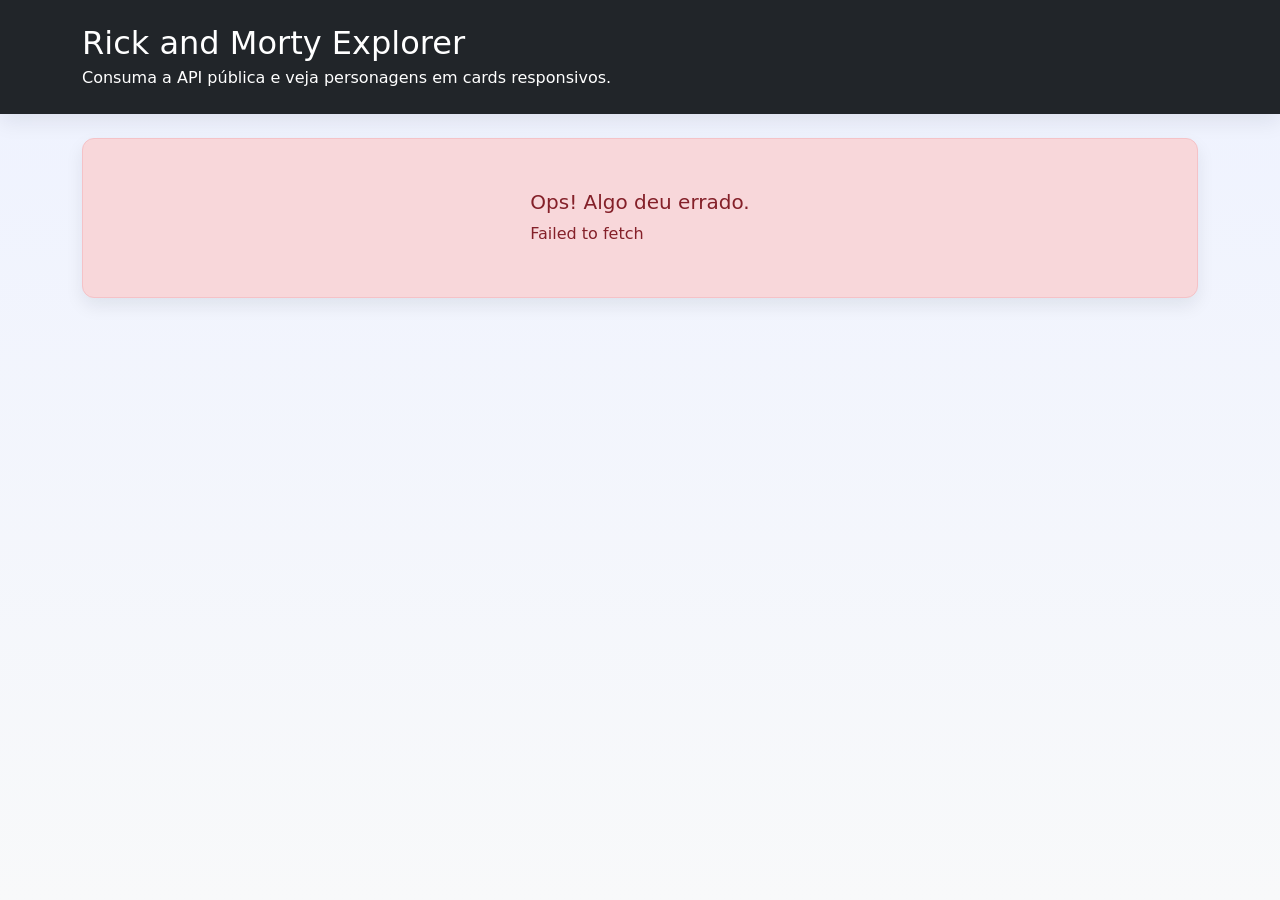
==== index.html @ d55a9a90 "Adicionar projeto AV1 DWB com listagem e detalhes Rick and Morty" ====
<!DOCTYPE html>
<html lang="pt-BR">
<head>
  <meta charset="UTF-8">
  <meta name="viewport" content="width=device-width, initial-scale=1.0">
  <title>Av1 DWB - Lista de Personagens</title>
  <link href="https://cdn.jsdelivr.net/npm/bootstrap@5.3.2/dist/css/bootstrap.min.css" rel="stylesheet" integrity="sha384-EO2M6lzG6eJXZ3Z9e3cgWlgasUTKp7xKh8Qj6Dfq38hFrjUjce1IhrqW3jQN8Y3r" crossorigin="anonymous">
  <link rel="stylesheet" href="css/style.css">
</head>
<body>
  <header class="bg-dark text-white py-4 mb-4">
    <div class="container">
      <h1 class="h2 mb-1">Rick and Morty Explorer</h1>
      <p class="mb-0">Consuma a API pública e veja personagens em cards responsivos.</p>
    </div>
  </header>

  <main class="container">
    <section id="feedback" class="mb-4"></section>

    <div id="card-grid" class="row g-3"></div>
  </main>

  <script src="js/script.js"></script>
  <script src="https://cdn.jsdelivr.net/npm/bootstrap@5.3.2/dist/js/bootstrap.bundle.min.js" integrity="sha384-BeZ0qf7H5KpAdvtw8yxnFujK2qQWQ8K7R0tKI9h8MRVv0gyq6k5qcQmSOBJmPVda" crossorigin="anonymous"></script>
</body>
</html>
---- css/style.css ----
/* Estilização personalizada para o projeto Av1 DWB */
:root {
  --bg: #f8f9fa;
  --card: #ffffff;
  --border: #dee2e6;
  --text-dark: #212529;
  --primary: #0d6efd;
}

body {
  background: linear-gradient(180deg, #eef2ff 0%, #f8f9fa 100%);
  color: var(--text-dark);
  min-height: 100vh;
}

header {
  box-shadow: 0 8px 20px rgba(15, 23, 42, 0.08);
}

#feedback {
  min-height: 60px;
}

.spinner-area,
.error-message,
.empty-message {
  display: flex;
  align-items: center;
  justify-content: center;
  min-height: 160px;
  background: rgba(255, 255, 255, 0.75);
  border: 1px solid var(--border);
  border-radius: 12px;
  box-shadow: 0 8px 18px rgba(15, 23, 42, 0.08);
}

.error-message {
  color: #842029;
  background: #f8d7da;
  border-color: #f5c2c7;
}

.card-custom {
  border: 1px solid var(--border);
  border-radius: 18px;
  transition: transform 0.25s ease, box-shadow 0.25s ease;
}

.card-custom:hover {
  transform: translateY(-4px);
  box-shadow: 0 16px 28px rgba(15, 23, 42, 0.12);
}

.card-custom img {
  object-fit: cover;
  height: 260px;
  border-top-left-radius: 18px;
  border-top-right-radius: 18px;
}

.card-body {
  padding: 1.3rem;
}

.detail-card {
  border: 1px solid var(--border);
  border-radius: 20px;
  padding: 1.5rem;
  background: rgba(255, 255, 255, 0.88);
  box-shadow: 0 12px 26px rgba(15, 23, 42, 0.08);
}

.detail-card img {
  width: 100%;
  max-width: 360px;
  border-radius: 18px;
}

.list-label {
  font-weight: 600;
  color: #495057;
}

.btn-primary {
  border-radius: 999px;
}

@media (max-width: 767px) {
  .card-custom img {
    height: 220px;
  }
}
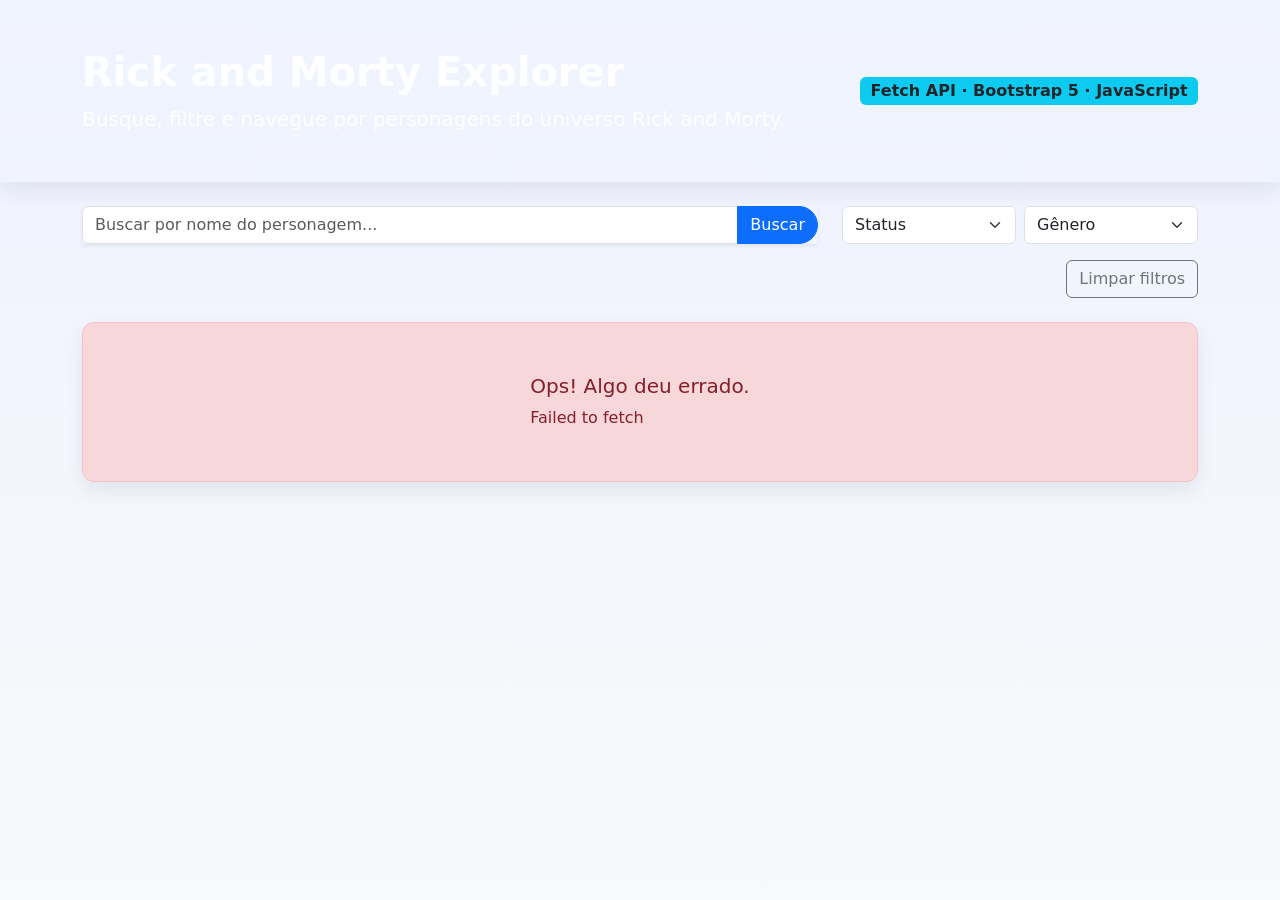
==== commit f5ba9657: "Melhorias: modal de episódios no índice e lista completa de episódios na página de detalhes" ====
--- a/index.html
+++ b/index.html
@@ -3,25 +3,82 @@
 <head>
   <meta charset="UTF-8">
   <meta name="viewport" content="width=device-width, initial-scale=1.0">
-  <title>Av1 DWB - Lista de Personagens</title>
+  <title>Av1 DWB - Rick and Morty Explorer</title>
   <link href="https://cdn.jsdelivr.net/npm/bootstrap@5.3.2/dist/css/bootstrap.min.css" rel="stylesheet" integrity="sha384-EO2M6lzG6eJXZ3Z9e3cgWlgasUTKp7xKh8Qj6Dfq38hFrjUjce1IhrqW3jQN8Y3r" crossorigin="anonymous">
   <link rel="stylesheet" href="css/style.css">
 </head>
 <body>
-  <header class="bg-dark text-white py-4 mb-4">
+  <header class="bg-gradient text-white py-5 mb-4">
     <div class="container">
-      <h1 class="h2 mb-1">Rick and Morty Explorer</h1>
-      <p class="mb-0">Consuma a API pública e veja personagens em cards responsivos.</p>
+      <div class="d-md-flex justify-content-between align-items-center gap-3">
+        <div>
+          <h1 class="display-6 fw-bold mb-2">Rick and Morty Explorer</h1>
+          <p class="lead mb-0">Busque, filtre e navegue por personagens do universo Rick and Morty.</p>
+        </div>
+        <div class="text-md-end">
+          <span class="badge bg-info text-dark fs-6">Fetch API · Bootstrap 5 · JavaScript</span>
+        </div>
+      </div>
     </div>
   </header>
 
   <main class="container">
+    <section class="row gx-4 gy-3 mb-4">
+      <div class="col-lg-8">
+        <form id="search-form" class="input-group shadow-sm">
+          <input id="search-input" type="search" class="form-control" placeholder="Buscar por nome do personagem..." aria-label="Buscar por nome">
+          <button class="btn btn-primary" type="submit">Buscar</button>
+        </form>
+      </div>
+      <div class="col-lg-4">
+        <div class="d-flex gap-2">
+          <select id="status-filter" class="form-select">
+            <option value="">Status</option>
+            <option value="alive">Vivo</option>
+            <option value="dead">Morto</option>
+            <option value="unknown">Desconhecido</option>
+          </select>
+          <select id="gender-filter" class="form-select">
+            <option value="">Gênero</option>
+            <option value="female">Feminino</option>
+            <option value="male">Masculino</option>
+            <option value="genderless">Sem gênero</option>
+            <option value="unknown">Desconhecido</option>
+          </select>
+        </div>
+      </div>
+      <div class="col-12">
+        <div class="d-flex flex-column flex-md-row justify-content-between align-items-start align-items-md-center gap-3">
+          <div id="info-panel" class="text-muted small"></div>
+          <button id="clear-filters" type="button" class="btn btn-outline-secondary">Limpar filtros</button>
+        </div>
+      </div>
+    </section>
+
     <section id="feedback" class="mb-4"></section>
-
     <div id="card-grid" class="row g-3"></div>
+    <nav id="pagination-controls" class="mt-4 d-flex flex-wrap justify-content-between align-items-center"></nav>
   </main>
 
+  <div class="modal fade" id="episodes-modal" tabindex="-1" aria-labelledby="episodesModalLabel" aria-hidden="true">
+    <div class="modal-dialog modal-dialog-centered modal-lg">
+      <div class="modal-content rounded-4 shadow">
+        <div class="modal-header border-0">
+          <div>
+            <h5 class="modal-title" id="episodesModalLabel">Episódios</h5>
+            <p class="text-muted small mb-0" id="episodes-modal-subtitle"></p>
+          </div>
+          <button type="button" class="btn-close" data-bs-dismiss="modal" aria-label="Fechar"></button>
+        </div>
+        <div class="modal-body" id="episodes-modal-body"></div>
+        <div class="modal-footer border-0">
+          <button type="button" class="btn btn-secondary" data-bs-dismiss="modal">Fechar</button>
+        </div>
+      </div>
+    </div>
+  </div>
+
+  <script src="https://cdn.jsdelivr.net/npm/bootstrap@5.3.2/dist/js/bootstrap.bundle.min.js" integrity="sha384-BeZ0qf7H5KpAdvtw8yxnFujK2qQWQ8K7R0tKI9h8MRVv0gyq6k5qcQmSOBJmPVda" crossorigin="anonymous"></script>
   <script src="js/script.js"></script>
-  <script src="https://cdn.jsdelivr.net/npm/bootstrap@5.3.2/dist/js/bootstrap.bundle.min.js" integrity="sha384-BeZ0qf7H5KpAdvtw8yxnFujK2qQWQ8K7R0tKI9h8MRVv0gyq6k5qcQmSOBJmPVda" crossorigin="anonymous"></script>
 </body>
 </html>
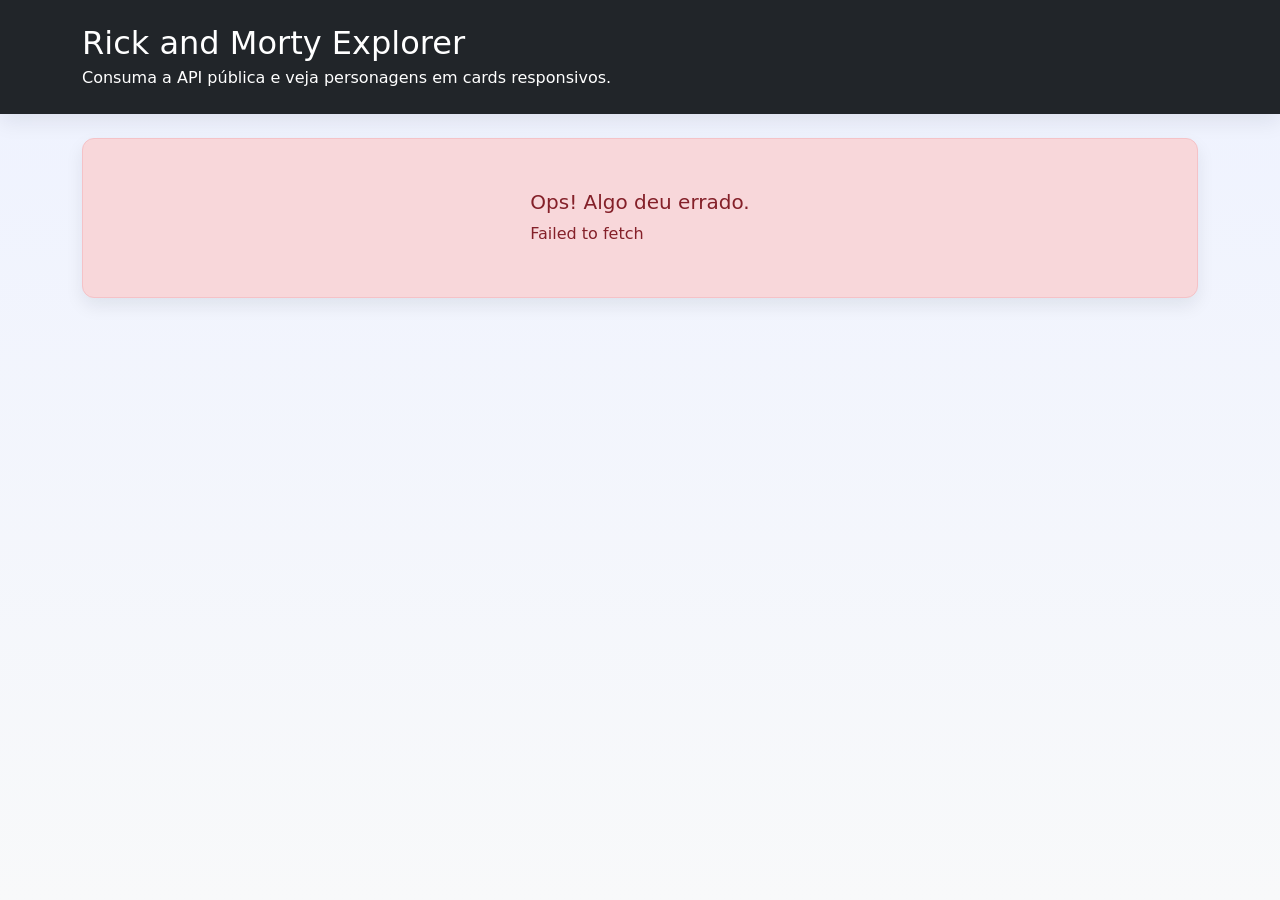
==== commit 740dd9a3: "Revert "Melhorias: modal de episódios no índice e lista completa de episódios na página de detalhes"" ====
--- a/index.html
+++ b/index.html
@@ -3,82 +3,25 @@
 <head>
   <meta charset="UTF-8">
   <meta name="viewport" content="width=device-width, initial-scale=1.0">
-  <title>Av1 DWB - Rick and Morty Explorer</title>
+  <title>Av1 DWB - Lista de Personagens</title>
   <link href="https://cdn.jsdelivr.net/npm/bootstrap@5.3.2/dist/css/bootstrap.min.css" rel="stylesheet" integrity="sha384-EO2M6lzG6eJXZ3Z9e3cgWlgasUTKp7xKh8Qj6Dfq38hFrjUjce1IhrqW3jQN8Y3r" crossorigin="anonymous">
   <link rel="stylesheet" href="css/style.css">
 </head>
 <body>
-  <header class="bg-gradient text-white py-5 mb-4">
+  <header class="bg-dark text-white py-4 mb-4">
     <div class="container">
-      <div class="d-md-flex justify-content-between align-items-center gap-3">
-        <div>
-          <h1 class="display-6 fw-bold mb-2">Rick and Morty Explorer</h1>
-          <p class="lead mb-0">Busque, filtre e navegue por personagens do universo Rick and Morty.</p>
-        </div>
-        <div class="text-md-end">
-          <span class="badge bg-info text-dark fs-6">Fetch API · Bootstrap 5 · JavaScript</span>
-        </div>
-      </div>
+      <h1 class="h2 mb-1">Rick and Morty Explorer</h1>
+      <p class="mb-0">Consuma a API pública e veja personagens em cards responsivos.</p>
     </div>
   </header>
 
   <main class="container">
-    <section class="row gx-4 gy-3 mb-4">
-      <div class="col-lg-8">
-        <form id="search-form" class="input-group shadow-sm">
-          <input id="search-input" type="search" class="form-control" placeholder="Buscar por nome do personagem..." aria-label="Buscar por nome">
-          <button class="btn btn-primary" type="submit">Buscar</button>
-        </form>
-      </div>
-      <div class="col-lg-4">
-        <div class="d-flex gap-2">
-          <select id="status-filter" class="form-select">
-            <option value="">Status</option>
-            <option value="alive">Vivo</option>
-            <option value="dead">Morto</option>
-            <option value="unknown">Desconhecido</option>
-          </select>
-          <select id="gender-filter" class="form-select">
-            <option value="">Gênero</option>
-            <option value="female">Feminino</option>
-            <option value="male">Masculino</option>
-            <option value="genderless">Sem gênero</option>
-            <option value="unknown">Desconhecido</option>
-          </select>
-        </div>
-      </div>
-      <div class="col-12">
-        <div class="d-flex flex-column flex-md-row justify-content-between align-items-start align-items-md-center gap-3">
-          <div id="info-panel" class="text-muted small"></div>
-          <button id="clear-filters" type="button" class="btn btn-outline-secondary">Limpar filtros</button>
-        </div>
-      </div>
-    </section>
+    <section id="feedback" class="mb-4"></section>
 
-    <section id="feedback" class="mb-4"></section>
     <div id="card-grid" class="row g-3"></div>
-    <nav id="pagination-controls" class="mt-4 d-flex flex-wrap justify-content-between align-items-center"></nav>
   </main>
 
-  <div class="modal fade" id="episodes-modal" tabindex="-1" aria-labelledby="episodesModalLabel" aria-hidden="true">
-    <div class="modal-dialog modal-dialog-centered modal-lg">
-      <div class="modal-content rounded-4 shadow">
-        <div class="modal-header border-0">
-          <div>
-            <h5 class="modal-title" id="episodesModalLabel">Episódios</h5>
-            <p class="text-muted small mb-0" id="episodes-modal-subtitle"></p>
-          </div>
-          <button type="button" class="btn-close" data-bs-dismiss="modal" aria-label="Fechar"></button>
-        </div>
-        <div class="modal-body" id="episodes-modal-body"></div>
-        <div class="modal-footer border-0">
-          <button type="button" class="btn btn-secondary" data-bs-dismiss="modal">Fechar</button>
-        </div>
-      </div>
-    </div>
-  </div>
-
+  <script src="js/script.js"></script>
   <script src="https://cdn.jsdelivr.net/npm/bootstrap@5.3.2/dist/js/bootstrap.bundle.min.js" integrity="sha384-BeZ0qf7H5KpAdvtw8yxnFujK2qQWQ8K7R0tKI9h8MRVv0gyq6k5qcQmSOBJmPVda" crossorigin="anonymous"></script>
-  <script src="js/script.js"></script>
 </body>
 </html>
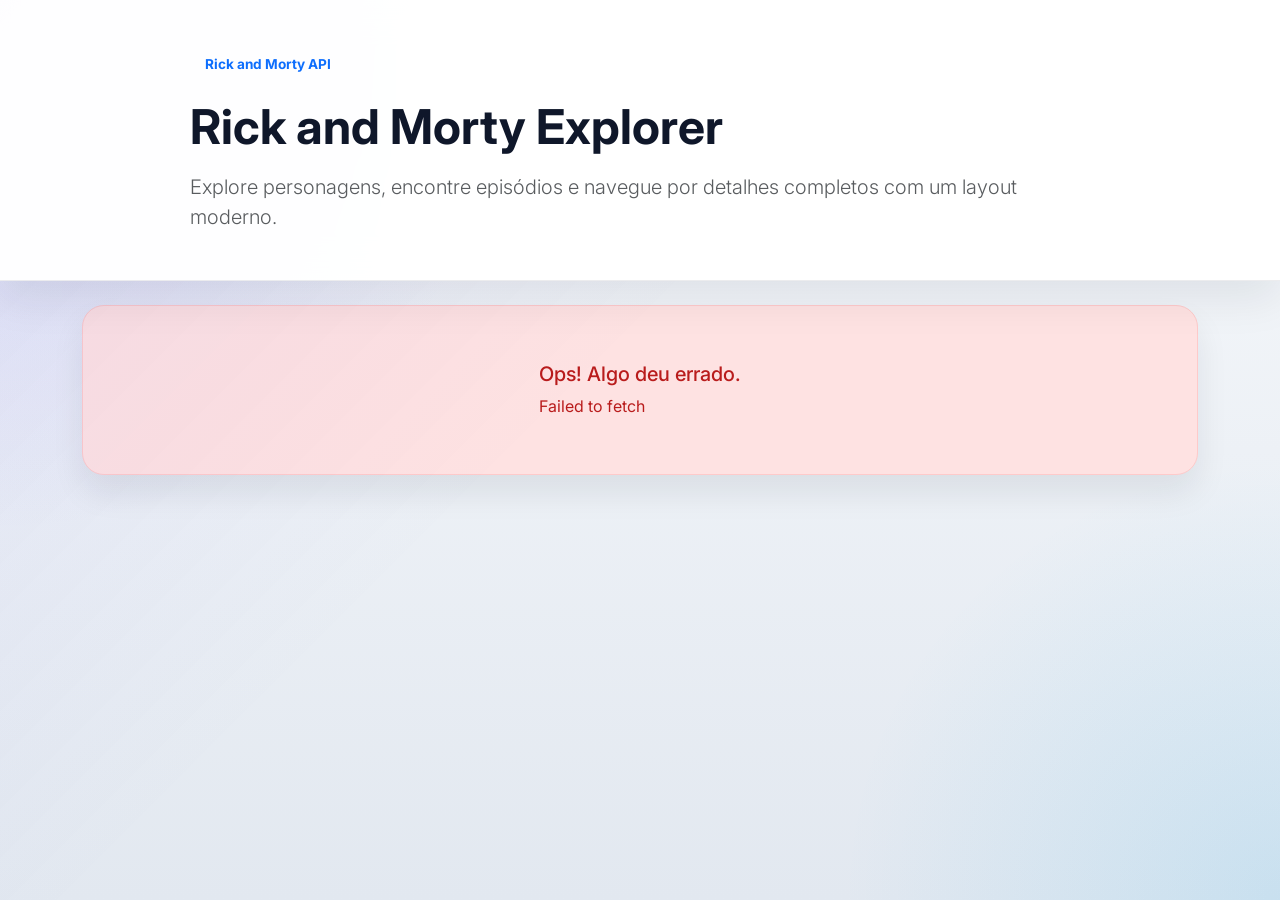
==== commit 89ff27cc: "Aprimorar design com tipografia moderna, gradientes e cards elegantes" ====
--- a/index.html
+++ b/index.html
@@ -5,13 +5,17 @@
   <meta name="viewport" content="width=device-width, initial-scale=1.0">
   <title>Av1 DWB - Lista de Personagens</title>
   <link href="https://cdn.jsdelivr.net/npm/bootstrap@5.3.2/dist/css/bootstrap.min.css" rel="stylesheet" integrity="sha384-EO2M6lzG6eJXZ3Z9e3cgWlgasUTKp7xKh8Qj6Dfq38hFrjUjce1IhrqW3jQN8Y3r" crossorigin="anonymous">
+  <link href="https://fonts.googleapis.com/css2?family=Inter:wght@400;500;600;700;800&display=swap" rel="stylesheet">
   <link rel="stylesheet" href="css/style.css">
 </head>
 <body>
-  <header class="bg-dark text-white py-4 mb-4">
+  <header class="site-header py-5 mb-4">
     <div class="container">
-      <h1 class="h2 mb-1">Rick and Morty Explorer</h1>
-      <p class="mb-0">Consuma a API pública e veja personagens em cards responsivos.</p>
+      <div class="header-content text-center text-md-start">
+        <span class="badge badge-pill bg-primary-soft text-primary mb-3">Rick and Morty API</span>
+        <h1 class="display-5 fw-bold mb-3">Rick and Morty Explorer</h1>
+        <p class="lead text-muted mb-0">Explore personagens, encontre episódios e navegue por detalhes completos com um layout moderno.</p>
+      </div>
     </div>
   </header>
 
--- a/css/style.css
+++ b/css/style.css
@@ -1,24 +1,73 @@
 /* Estilização personalizada para o projeto Av1 DWB */
 :root {
-  --bg: #f8f9fa;
-  --card: #ffffff;
-  --border: #dee2e6;
-  --text-dark: #212529;
-  --primary: #0d6efd;
+  --bg: #0f172a;
+  --surface: #ffffff;
+  --card: rgba(255, 255, 255, 0.92);
+  --border: rgba(148, 163, 184, 0.2);
+  --text-dark: #0f172a;
+  --text-light: #f8fafc;
+  --primary: #4f46e5;
+  --secondary: #0ea5e9;
+  --accent: #f97316;
+  --muted: #475569;
+}
+
+* {
+  box-sizing: border-box;
 }
 
 body {
-  background: linear-gradient(180deg, #eef2ff 0%, #f8f9fa 100%);
+  margin: 0;
+  font-family: 'Inter', sans-serif;
+  background: radial-gradient(circle at top left, rgba(79, 70, 229, 0.16), transparent 34%),
+              radial-gradient(circle at bottom right, rgba(14, 165, 233, 0.12), transparent 28%),
+              linear-gradient(180deg, #f8fafc 0%, #e2e8f0 100%);
   color: var(--text-dark);
   min-height: 100vh;
 }
 
-header {
-  box-shadow: 0 8px 20px rgba(15, 23, 42, 0.08);
+body::before {
+  content: '';
+  position: fixed;
+  inset: 0;
+  background: linear-gradient(135deg, rgba(79, 70, 229, 0.08), transparent 45%);
+  pointer-events: none;
+}
+
+.site-header {
+  background: rgba(255, 255, 255, 0.96);
+  backdrop-filter: blur(18px);
+  border-bottom: 1px solid rgba(15, 23, 42, 0.08);
+  box-shadow: 0 18px 40px rgba(15, 23, 42, 0.08);
+}
+
+.detail-header {
+  background: linear-gradient(135deg, rgba(79, 70, 229, 0.95), rgba(14, 165, 233, 0.92));
+  color: var(--text-light);
+}
+
+.header-content {
+  max-width: 900px;
+  margin: 0 auto;
+}
+
+.header-content h1,
+.header-content p {
+  color: inherit;
+}
+
+.badge-pill {
+  border-radius: 999px;
+  font-size: 0.85rem;
+  padding: 0.65rem 0.95rem;
+}
+
+main {
+  padding-bottom: 3rem;
 }
 
 #feedback {
-  min-height: 60px;
+  min-height: 80px;
 }
 
 .spinner-area,
@@ -27,66 +76,110 @@
   display: flex;
   align-items: center;
   justify-content: center;
-  min-height: 160px;
-  background: rgba(255, 255, 255, 0.75);
+  min-height: 170px;
+  background: var(--surface);
   border: 1px solid var(--border);
-  border-radius: 12px;
-  box-shadow: 0 8px 18px rgba(15, 23, 42, 0.08);
+  border-radius: 22px;
+  box-shadow: 0 18px 32px rgba(15, 23, 42, 0.08);
 }
 
 .error-message {
-  color: #842029;
-  background: #f8d7da;
-  border-color: #f5c2c7;
+  color: #b91c1c;
+  background: #fee2e2;
+  border-color: #fecaca;
 }
 
 .card-custom {
   border: 1px solid var(--border);
-  border-radius: 18px;
-  transition: transform 0.25s ease, box-shadow 0.25s ease;
+  border-radius: 28px;
+  overflow: hidden;
+  background: var(--card);
+  transition: transform 0.28s ease, box-shadow 0.28s ease;
 }
 
 .card-custom:hover {
-  transform: translateY(-4px);
-  box-shadow: 0 16px 28px rgba(15, 23, 42, 0.12);
+  transform: translateY(-8px);
+  box-shadow: 0 24px 45px rgba(15, 23, 42, 0.16);
 }
 
 .card-custom img {
   object-fit: cover;
-  height: 260px;
-  border-top-left-radius: 18px;
-  border-top-right-radius: 18px;
+  height: 280px;
+  width: 100%;
 }
 
 .card-body {
-  padding: 1.3rem;
+  padding: 1.5rem;
+}
+
+.card-title {
+  font-size: 1.35rem;
+  letter-spacing: -0.02em;
+}
+
+.card-text {
+  color: var(--muted);
+}
+
+.card-footer {
+  background: transparent;
+  border-top: 1px solid rgba(15, 23, 42, 0.06);
+  font-size: 0.95rem;
 }
 
 .detail-card {
   border: 1px solid var(--border);
-  border-radius: 20px;
-  padding: 1.5rem;
-  background: rgba(255, 255, 255, 0.88);
-  box-shadow: 0 12px 26px rgba(15, 23, 42, 0.08);
+  border-radius: 28px;
+  padding: 2rem;
+  background: rgba(255, 255, 255, 0.96);
+  box-shadow: 0 20px 40px rgba(15, 23, 42, 0.09);
 }
 
 .detail-card img {
   width: 100%;
-  max-width: 360px;
-  border-radius: 18px;
+  max-width: 420px;
+  border-radius: 26px;
 }
 
 .list-label {
-  font-weight: 600;
-  color: #495057;
+  font-weight: 700;
+  color: var(--muted);
 }
 
 .btn-primary {
+  background: linear-gradient(135deg, var(--primary), var(--secondary));
+  border: none;
+  box-shadow: 0 12px 24px rgba(79, 70, 229, 0.18);
+}
+
+.btn-primary:hover,
+.btn-primary:focus {
+  background: linear-gradient(135deg, #4338ca, #0ea5e9);
+}
+
+.btn-outline-secondary {
   border-radius: 999px;
+}
+
+.btn-outline-secondary:hover,
+.btn-outline-secondary:focus {
+  color: #0f172a;
 }
 
 @media (max-width: 767px) {
   .card-custom img {
-    height: 220px;
+    height: 240px;
+  }
+
+  .detail-card {
+    padding: 1.4rem;
   }
 }
+
+@media (max-width: 575px) {
+  .site-header,
+  .detail-header {
+    padding-top: 2rem;
+    padding-bottom: 2rem;
+  }
+}
